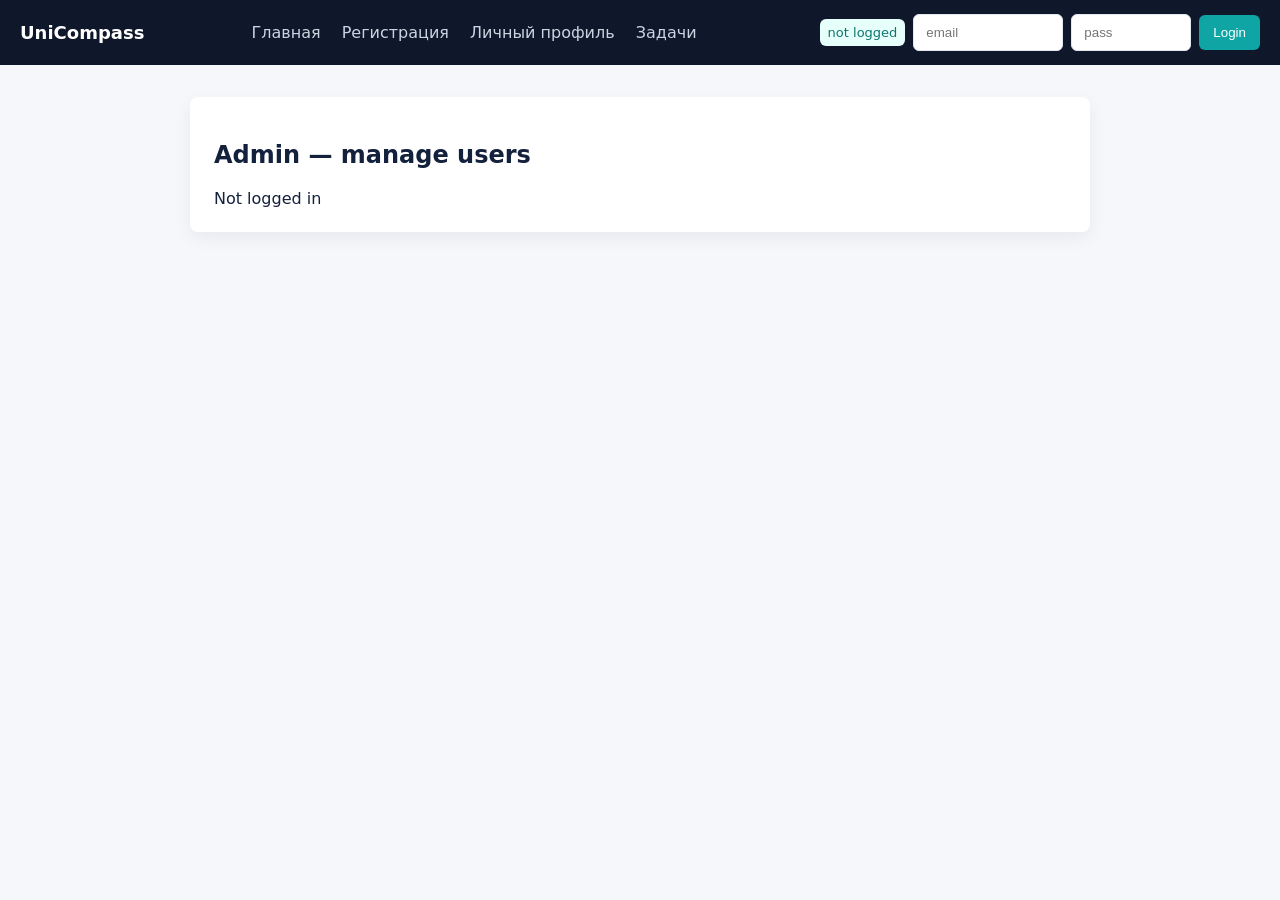
==== frontend/admin.html @ 05de077f "nemnogo rabotaet" ====
<!doctype html>
<html>
<head>
  <meta charset="utf-8">
  <meta name="viewport" content="width=device-width,initial-scale=1">
  <title>Admin — UniCompass</title>
  <link rel="stylesheet" href="./styles.css">
</head>
<body>
  <header class="header">
    <div class="brand">UniCompass</div>
    <nav>
      <a href="index.html">Главная</a>
      <a href="register.html">Регистрация</a>
      <a href="profile.html">Личный профиль</a>
      <a href="tasks.html">Задачи</a>
    </nav>
    <div class="nav-right">
      <div id="token-badge" class="token-badge">not logged</div>
      <form id="header-login-form" style="display:inline-flex; gap:8px; align-items:center">
        <input id="header-email" placeholder="email" class="input" style="width:150px" />
        <input id="header-password" placeholder="pass" type="password" class="input" style="width:120px" />
        <button class="button" type="submit">Login</button>
      </form>
      <button class="button auth-only" onclick="logout()" style="display:none">Logout</button>
    </div>
  </header>

  <main class="container">
    <h2>Admin — manage users</h2>
    <div id="admin-root">Loading...</div>
  </main>

  <script src="./app.js"></script>
  <script>
    async function loadAdmin(){
      const token = getToken();
      if(!token){ document.getElementById('admin-root').innerHTML='Not logged in'; return }
      const res = await fetch('/admin/users', { headers:{ 'Authorization': 'Bearer '+token } });
      if(!res.ok){ document.getElementById('admin-root').innerHTML='Forbidden or error'; return }
      const users = await res.json();
      const tasksRes = await fetch('/task/');
      const tasks = tasksRes.ok ? await tasksRes.json() : [];
      document.getElementById('admin-root').innerHTML = users.map(u=>`
        <div class="card">
          <strong>${u.first_name} ${u.last_name} ${u.is_admin? '(admin)':''}</strong>
          <div class="small">email: ${u.email}</div>
          <div style="margin-top:8px">
            <label>Assign task:</label>
            <select id="task-select-${u.id}">${tasks.map(t=>`<option value="${t.id}">${t.title}</option>`).join('')}</select>
            <button class="button" onclick="assignTo(${u.id})">Assign</button>
          </div>
        </div>
      `).join('');
    }
    async function assignTo(userId){
      const sel = document.getElementById('task-select-'+userId);
      const taskId = sel.value;
      const token = getToken();
      const res = await fetch('/admin/assign?student_id='+userId+'&task_id='+taskId, { method:'POST', headers:{ 'Authorization':'Bearer '+token }});
      if(!res.ok){ alert('Assign failed'); return }
      alert('Assigned');
    }
    window.addEventListener('DOMContentLoaded', loadAdmin);
  </script>
</body>
</html>
---- frontend/styles.css ----
* { box-sizing: border-box; }
body { font-family: Inter, system-ui, -apple-system, 'Segoe UI', Roboto, 'Helvetica Neue', Arial; margin: 0; background:#f5f7fb; color:#14213d; }
.header { background: #0f172a; color: #fff; padding: 14px 20px; display:flex; align-items:center; justify-content:space-between; }
.header .brand { font-weight:700; font-size:18px; }
.header nav a { color:#cbd5e1; margin-right:16px; text-decoration:none }
.container { max-width:900px; margin:32px auto; background:#fff; padding:24px; border-radius:8px; box-shadow:0 6px 18px rgba(16,24,40,0.06); }
.form-row { display:flex; gap:12px; margin-bottom:12px; }
.input, textarea{ width:100%; padding:10px 12px; border:1px solid #e2e8f0; border-radius:6px; }
.button { background:#0ea5a4; color:#fff; padding:10px 14px; border:none; border-radius:6px; cursor:pointer; }
.button.secondary{ background:#64748b }
.card { padding:12px; border:1px solid #e6eef8; border-radius:6px; margin-bottom:12px }
.small { font-size:13px; color:#6b7280 }
.nav-right { display:flex; gap:8px; align-items:center }
.token-badge{ background:#e6fffa; color:#0f766e; padding:6px 8px; border-radius:6px; font-size:13px }
.hidden{ display:none }

@media (max-width:700px){ .form-row{ flex-direction:column } }
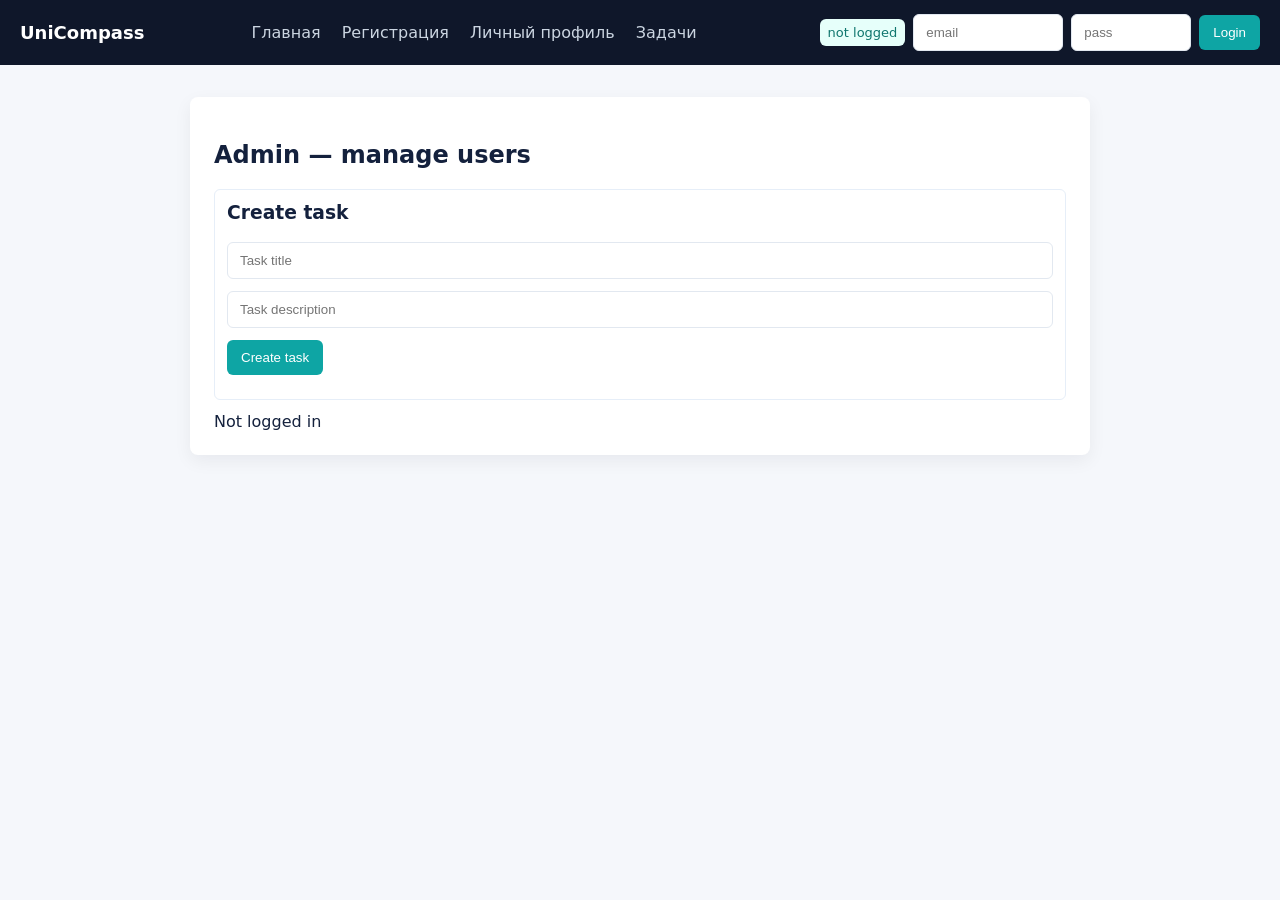
==== commit 8fa7e42b: "version 3, rabotaet dobavlenie zadach" ====
--- a/frontend/admin.html
+++ b/frontend/admin.html
@@ -28,6 +28,18 @@
 
   <main class="container">
     <h2>Admin — manage users</h2>
+    <div class="card" style="margin-bottom:12px">
+      <h3 style="margin-top:0">Create task</h3>
+      <div class="form-row">
+        <input id="new-task-title" class="input" placeholder="Task title" />
+      </div>
+      <div class="form-row">
+        <input id="new-task-description" class="input" placeholder="Task description" />
+      </div>
+      <div class="form-row">
+        <button class="button" onclick="createTaskManual()">Create task</button>
+      </div>
+    </div>
     <div id="admin-root">Loading...</div>
   </main>
 
@@ -39,7 +51,7 @@
       const res = await fetch('/admin/users', { headers:{ 'Authorization': 'Bearer '+token } });
       if(!res.ok){ document.getElementById('admin-root').innerHTML='Forbidden or error'; return }
       const users = await res.json();
-      const tasksRes = await fetch('/task/');
+      const tasksRes = await fetch('/task/', { headers: { 'Authorization': 'Bearer ' + token } });
       const tasks = tasksRes.ok ? await tasksRes.json() : [];
       document.getElementById('admin-root').innerHTML = users.map(u=>`
         <div class="card">
@@ -53,6 +65,34 @@
         </div>
       `).join('');
     }
+
+    async function createTaskManual(){
+      const title = (document.getElementById('new-task-title').value || '').trim();
+      const description = (document.getElementById('new-task-description').value || '').trim();
+      const token = getToken();
+      if(!token){ alert('Not logged in'); return; }
+      if(!title){ alert('Title is required'); return; }
+
+      const res = await fetch('/task/', {
+        method: 'POST',
+        headers: {
+          'Content-Type': 'application/json',
+          'Authorization': 'Bearer ' + token,
+        },
+        body: JSON.stringify({ title, description: description || null })
+      });
+
+      if(!res.ok){
+        alert('Create task failed');
+        return;
+      }
+
+      document.getElementById('new-task-title').value = '';
+      document.getElementById('new-task-description').value = '';
+      alert('Task created');
+      loadAdmin();
+    }
+
     async function assignTo(userId){
       const sel = document.getElementById('task-select-'+userId);
       const taskId = sel.value;
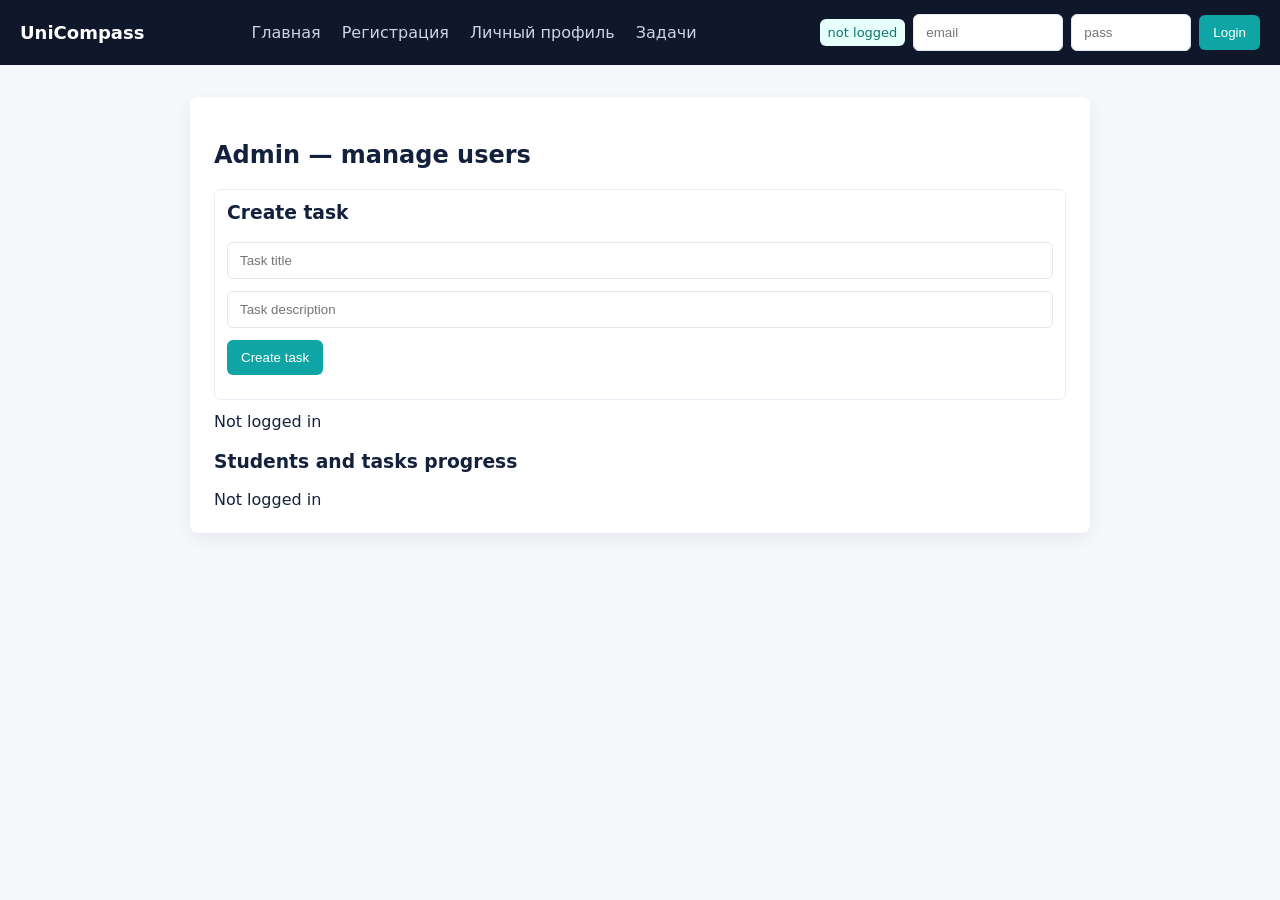
==== commit d831dd33: "version 4 full robit" ====
--- a/frontend/admin.html
+++ b/frontend/admin.html
@@ -41,18 +41,32 @@
       </div>
     </div>
     <div id="admin-root">Loading...</div>
+
+    <h3 style="margin-top:20px">Students and tasks progress</h3>
+    <div id="assignments-root">Loading...</div>
   </main>
 
   <script src="./app.js"></script>
   <script>
     async function loadAdmin(){
       const token = getToken();
-      if(!token){ document.getElementById('admin-root').innerHTML='Not logged in'; return }
+      if(!token){
+        document.getElementById('admin-root').innerHTML='Not logged in';
+        document.getElementById('assignments-root').innerHTML='Not logged in';
+        return;
+      }
+
       const res = await fetch('/admin/users', { headers:{ 'Authorization': 'Bearer '+token } });
-      if(!res.ok){ document.getElementById('admin-root').innerHTML='Forbidden or error'; return }
+      if(!res.ok){
+        document.getElementById('admin-root').innerHTML='Forbidden or error';
+        document.getElementById('assignments-root').innerHTML='Forbidden or error';
+        return;
+      }
+
       const users = await res.json();
       const tasksRes = await fetch('/task/', { headers: { 'Authorization': 'Bearer ' + token } });
       const tasks = tasksRes.ok ? await tasksRes.json() : [];
+
       document.getElementById('admin-root').innerHTML = users.map(u=>`
         <div class="card">
           <strong>${u.first_name} ${u.last_name} ${u.is_admin? '(admin)':''}</strong>
@@ -61,6 +75,44 @@
             <label>Assign task:</label>
             <select id="task-select-${u.id}">${tasks.map(t=>`<option value="${t.id}">${t.title}</option>`).join('')}</select>
             <button class="button" onclick="assignTo(${u.id})">Assign</button>
+          </div>
+        </div>
+      `).join('');
+
+      const reportRes = await fetch('/admin/student-tasks', { headers:{ 'Authorization': 'Bearer '+token } });
+      if(!reportRes.ok){
+        document.getElementById('assignments-root').innerHTML = 'Failed to load report';
+        return;
+      }
+
+      const rows = await reportRes.json();
+      renderStudentTaskReport(rows);
+    }
+
+    function renderStudentTaskReport(rows){
+      const root = document.getElementById('assignments-root');
+      if(!rows || !rows.length){
+        root.innerHTML = '<p class="small">No students or tasks yet</p>';
+        return;
+      }
+
+      const byStudent = {};
+      for(const row of rows){
+        const key = row.student_id;
+        if(!byStudent[key]) byStudent[key] = { name: row.student_name, email: row.student_email, items: [] };
+        byStudent[key].items.push(row);
+      }
+
+      root.innerHTML = Object.values(byStudent).map(student => `
+        <div class="card">
+          <strong>${student.name}</strong>
+          <div class="small">email: ${student.email}</div>
+          <div style="margin-top:8px">
+            ${student.items.map(item => `
+              <div class="small">
+                ${item.task_title} — ${item.is_completed ? 'выполнено' : (item.status === 'not assigned' ? 'не назначено' : 'не выполнено')}
+              </div>
+            `).join('')}
           </div>
         </div>
       `).join('');
@@ -100,6 +152,7 @@
       const res = await fetch('/admin/assign?student_id='+userId+'&task_id='+taskId, { method:'POST', headers:{ 'Authorization':'Bearer '+token }});
       if(!res.ok){ alert('Assign failed'); return }
       alert('Assigned');
+      loadAdmin();
     }
     window.addEventListener('DOMContentLoaded', loadAdmin);
   </script>
